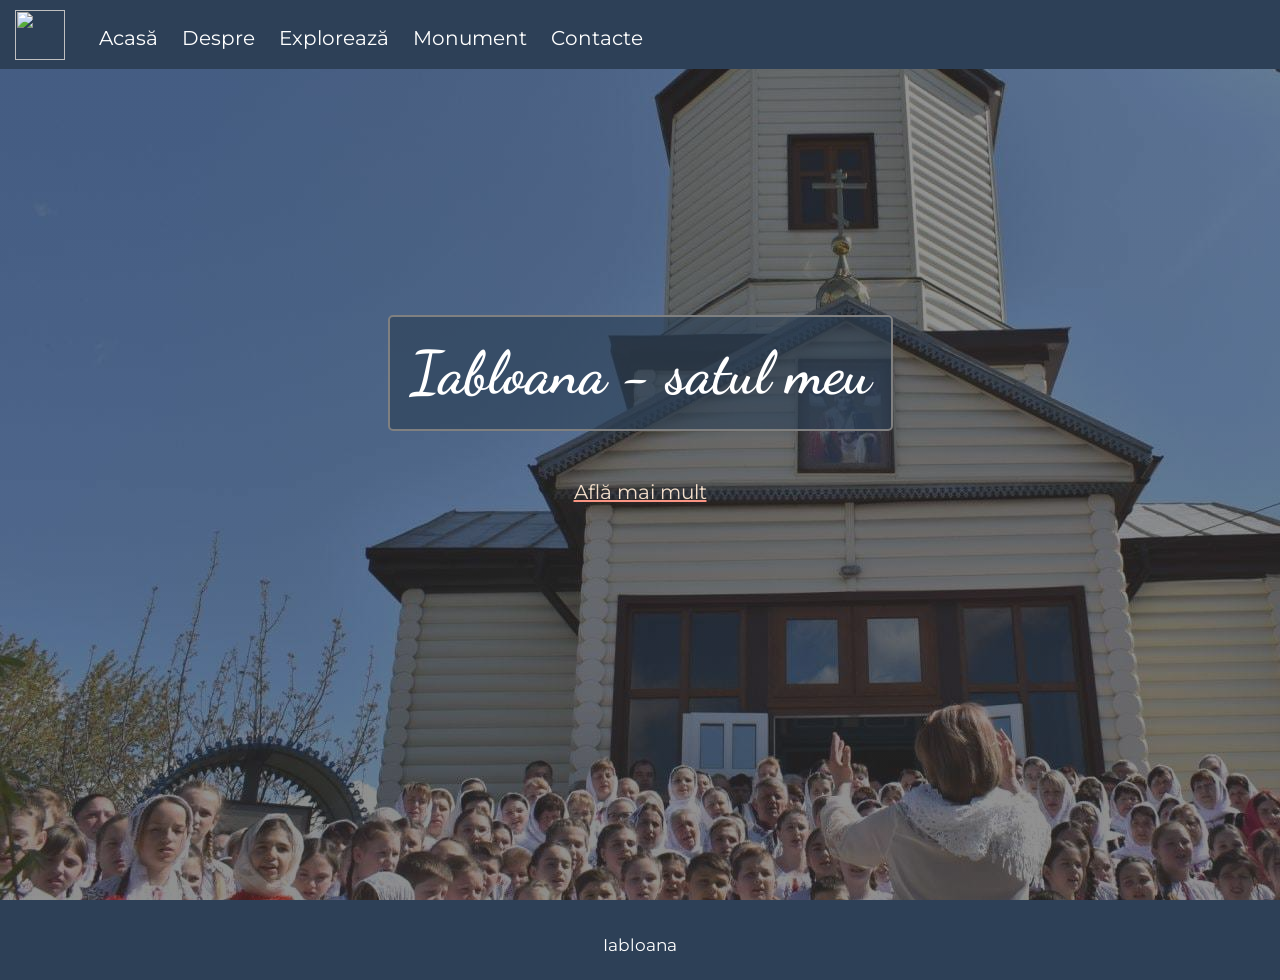
==== index.html @ 38cc01cd "Add files via upload" ====
<html>
<head>
    <meta charset="UTF-8">
    <meta name="viewport" content="width=device-width, initial-scale=1.0">

    <link rel="stylesheet" href="css/style.css">
    <link rel="stylesheet" href="https://cdnjs.cloudflare.com/ajax/libs/font-awesome/6.1.1/css/all.min.css"/>
    <link rel="icon"href="images/Imagine 6.jpg">
    <script src="js/script.js"></script>

    <title>Iabloana - localitatea mea</title>
</head>
<body>

    <header>
        <img class="logo" src="images/imagine 6.jpg">
        <navbar>
            <a href="index.html">Acasă</a>
            <a href="pages/despre.html">Despre</a>
            <a href="pages/exploreaza.html">Explorează</a>
            <a href="pages/monument/html">Monument</a>
            <a href="pages/contacte.html">Contacte</a>
        </navbar>
        <i  id="hamburger" onclick="mobileMenu()" class="fa-solid fa-bars"></i>
    </header>
    <main>
        <section id="index">


            <div class="index-info">
                <h1>Iabloana - satul  meu</h1>

                </br>

                <a href="pages/despre.html" class="link-index">Află mai mult </a>

            </div>


        </section>
    </main>

    <footer>
        <span>Iabloana</span>
    </footer>
    
</body>
</html>
---- css/style.css ----
@import url('https://fonts.googleapis.com/css2?family=Dancing+Script:wght@400..700&family=Montserrat:ital,wght@0,100..900;1,100..900&display=swap');

*{
    box-sizing: border-box;
}

body {
    margin: 0;
    font-family: "Montserrat", sans-serif;
    font-size: 17px;
}   

main{
    min-height: 100vh;
}

header {
    background: #2d4057;
    position: fixed;
    width: 100%;
    top: 0;
    padding: 10px 15px 5px 15px;
}

navbar {
    margin-left: 30px;
    margin-bottom: 10px;
    display: inline-block;
    overflow: auto;
}

navbar a{
    color: white;
    text-decoration: none;
    margin-right: 20px;
    font-size: 20px;  
}

navbar a:hover {
    color: #f3deca;
    text-decoration: underline 1px;
}

footer {
     min-height: 80px;
     background: #2d4057;
     text-align: center;
     color: white;
     padding-top: 35px;
}

p {
    line-height: 150%;
    text-indent: 30px;
}

li {
    margin-top: 10px;
    padding-left: 15px;
    list-style-image: linear-gradient(#fa9843, #fa9843);
}

h1, h2, h3, h4, h5, h6 {
    margin-top: 0;
    font-family: "Dancing Script", cursive;
}

h1 {
    font-size: 270%;
}

h2{
    font-size: 200%;
}

section {
    padding: 90px 15%;
}


.logo{
    height: 50px;
}

#index{
    background: linear-gradient(#34343486, #3535358b), url('../images/imagine 1.jpg');
    min-height: 100vh;
}

.index-info {
    margin-top: 25vh;
    text-align: center;
}

.index-info h1 {
    font-size: 350%;
    color: white;
    border: 2px solid gray;
    display: inline-block;
    padding: 20px;
    border-radius: 5px;
    background-color: #2d4057a3;
}

.link-index {
    color: white;
    text-decoration: underline #fa9483 2px;
    font-size: 20px;
}

.link-index {
    color: #f3deca;
}

.centered {
    text-align: center;
}

.vframe {
    width: 100%;
    height: 30vw;
    border: 2px solid #f3deca;
    border-radius: 5px;
    box-shadow: rgba(0, 0, 0, 0.35) 0px 5px 15px;

}

.loc {
    overflow: auto;
    border-bottom: 3px #f3deca dashed;
    margin-bottom: 10px;
}

.loc img {
    height: 18vh;
    width: 18vh;
    object-fit: cover;
    border-radius: 50%;
    float: left;
    margin-right: 15px;
    margin-bottom: 15px;
}

.harta {
    width: 100%;
    height: 40vh;
    border: 4px solid #f3deca;
    border-radius: 5px;
}

.row {
    overflow: auto;

}

.col-50 {
    width: 50%;
    float: left;
    padding: 0px 10px;
}

.contacte, .cform {
    border: 2px solid #f3deca;
    border-radius: 5px;
    background-color: #f3deca5c;
    padding: 5px 5%;
    height: 325px;
    margin-bottom: 15px;
}


.cform input, .cform textarea {
    width: 100%;
    font-size: 15px;
    font-family: inherit;
    margin-bottom: 10px;
    padding: 4px 6px;
    

}

#hamburger {
    color: white;
    font-size: 28px;
    position: absolute;
    right: 22px;
    top: 24px;
    cursor: pointer;
    display: none;
}

.monument {
    background: white;
    margin: 20px auto;
    padding: 15px;
    width: 60%;
    border-radius: 10px;
    box-shadow: 0 0 10px gray;
}

.monument img {
    width: 100%;
    max-width: 400px;
    border-radius: 10px;
}




/*media trebuie sa fie la sfirsitul fisierului*/


@media (max-width: 800px) {

    body {
        font-size: 16px;
    }

    section {
        padding: 90px 10px;
    }

    .index-info h1 {
        font-size: 250%;
    }
    .vframe {
        height: 55vw;
    }

    [class="col-"] {
        width: 100% !important;
    }

    navbar a {
        display: none;
    }

    navbar.mobile a {
        display: block;
        text-align: center;
        margin-top: 12px;
    }

    novbar {
        display: block;
    }

    #hamburger {
        display: block;
    }


}
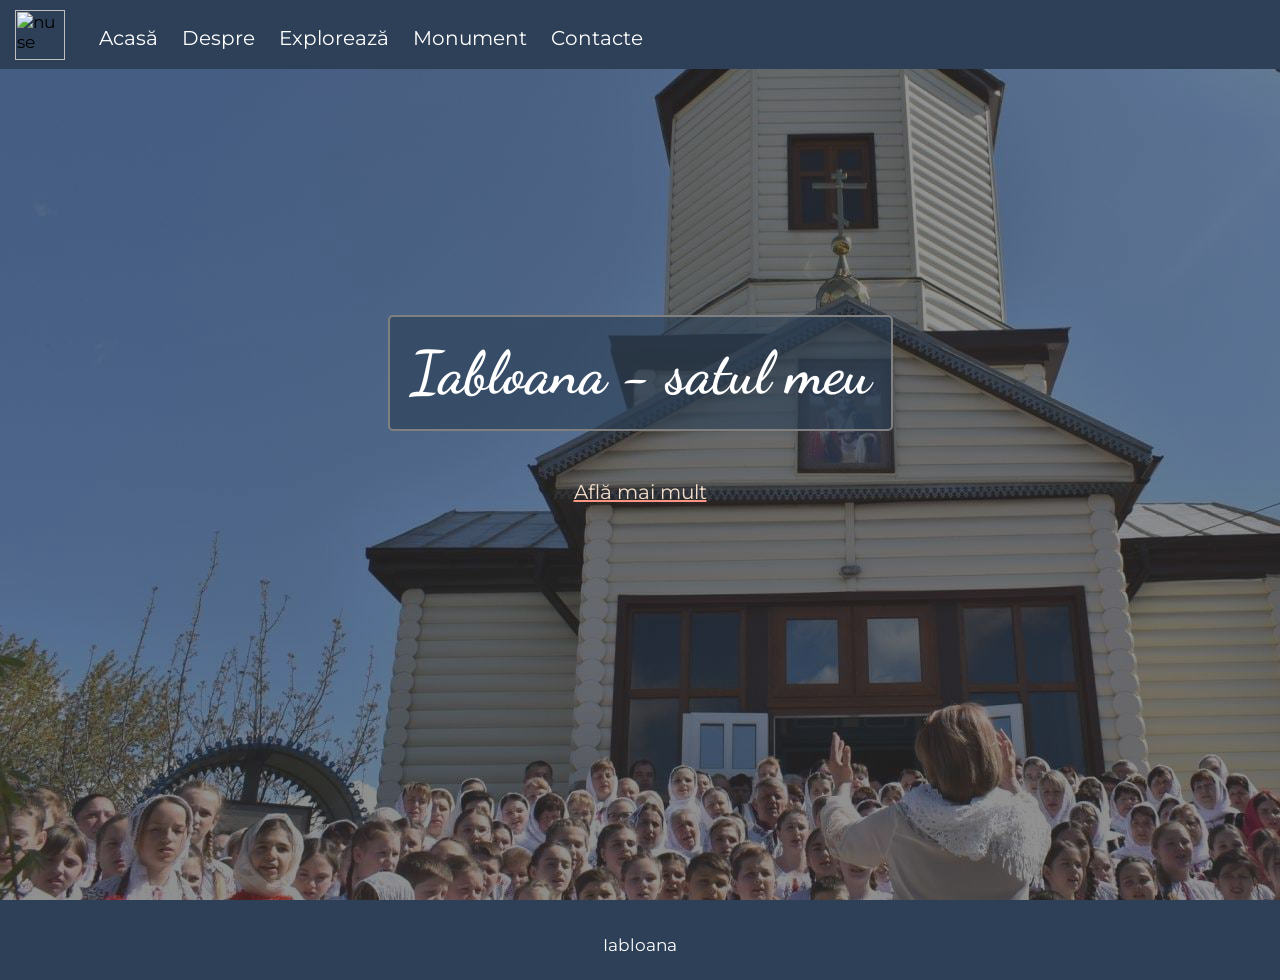
==== commit 5986c9a4: "Update index.html" ====
--- a/index.html
+++ b/index.html
@@ -13,7 +13,7 @@
 <body>
 
     <header>
-        <img class="logo" src="images/imagine 6.jpg">
+        <img class="logo" src="images/imagine 6.jpg" alt="nu se gaseste">
         <navbar>
             <a href="index.html">Acasă</a>
             <a href="pages/despre.html">Despre</a>
@@ -45,4 +45,4 @@
     </footer>
     
 </body>
-</html>+</html>
